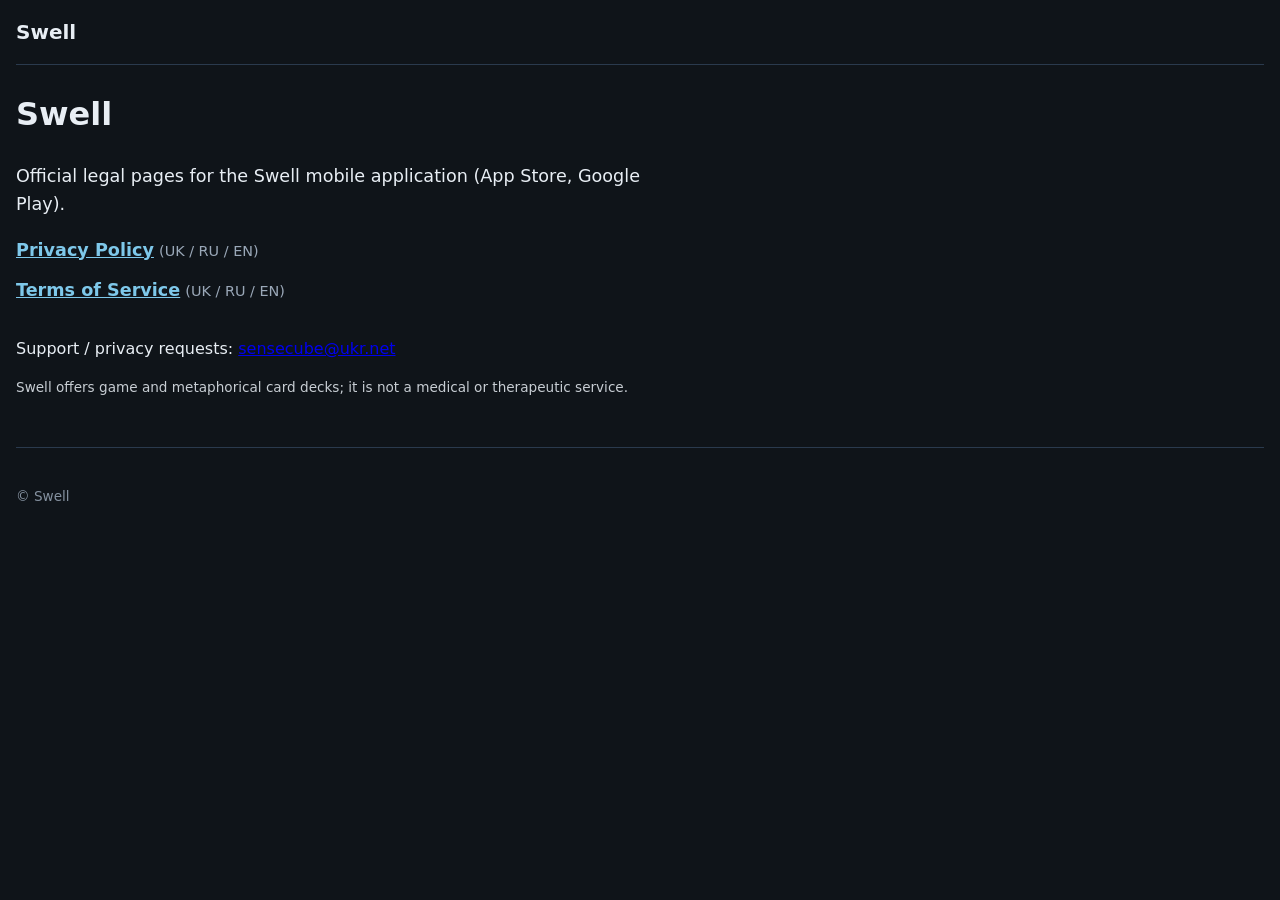
==== index.html @ 3ccc6fe0 "Add files via upload" ====
<!DOCTYPE html>
<html lang="en">
<head>
  <meta charset="utf-8" />
  <meta name="viewport" content="width=device-width, initial-scale=1" />
  <title>Swell — Legal &amp; support</title>
  <link rel="stylesheet" href="style.css" />
</head>
<body>
  <header class="top">
    <span class="home">Swell</span>
  </header>
  <main class="landing">
    <h1>Swell</h1>
    <p class="lead">Official legal pages for the Swell mobile application (App Store, Google Play).</p>
    <ul class="links">
      <li><a href="./privacy.html">Privacy Policy</a> <span class="hint">(UK / RU / EN)</span></li>
      <li><a href="./terms.html">Terms of Service</a> <span class="hint">(UK / RU / EN)</span></li>
    </ul>
    <p class="contact">Support / privacy requests: <a href="mailto:sensecube@ukr.net">sensecube@ukr.net</a></p>
    <p class="small">Swell offers game and metaphorical card decks; it is not a medical or therapeutic service.</p>
  </main>
  <footer class="foot">
    <p class="small">© Swell</p>
  </footer>
</body>
</html>
---- style.css ----
/* Public legal site — keep in sync via: node scripts/build-legal-site.mjs */
:root {
  --bg: #0f1419;
  --card: #1a2332;
  --text: #e8eef4;
  --muted: #9aa8b8;
  --link: #7ec8ea;
  --border: #2a3a4d;
}
* { box-sizing: border-box; }
body {
  margin: 0;
  font-family: system-ui, -apple-system, Segoe UI, Roboto, Ubuntu, Cantarell, sans-serif;
  background: var(--bg);
  color: var(--text);
  line-height: 1.6;
  padding: 0 1rem 3rem;
}
.top {
  display: flex;
  flex-wrap: wrap;
  align-items: center;
  justify-content: space-between;
  gap: 0.75rem;
  padding: 1rem 0;
  border-bottom: 1px solid var(--border);
  margin-bottom: 1.5rem;
}
.home {
  font-weight: 700;
  font-size: 1.25rem;
  color: var(--text);
  text-decoration: none;
}
.langs a {
  color: var(--link);
  margin-right: 0.75rem;
  text-decoration: none;
}
.langs a:hover { text-decoration: underline; }
.updated {
  color: var(--muted);
  font-size: 0.9rem;
  margin-bottom: 1.5rem;
}
.updated-inline {
  color: var(--muted);
  font-size: 0.95rem;
  margin: -0.5rem 0 1.25rem;
}
.doc-title {
  font-size: 1.75rem;
  margin: 0 0 0.5rem;
}
.lang-block {
  margin-bottom: 3rem;
  scroll-margin-top: 1rem;
}
.block {
  margin-bottom: 1.5rem;
}
.block h2 {
  font-size: 1.05rem;
  margin: 0 0 0.5rem;
  color: var(--link);
}
.block p {
  margin: 0;
  color: var(--text);
  opacity: 0.95;
}
.foot {
  margin-top: 3rem;
  padding-top: 1.5rem;
  border-top: 1px solid var(--border);
  color: var(--muted);
  font-size: 0.9rem;
}
.foot a { color: var(--link); }
.small { font-size: 0.85rem; opacity: 0.85; }
.landing { max-width: 40rem; }
.landing h1 { margin-top: 0; }
.lead { font-size: 1.1rem; }
.links { list-style: none; padding: 0; }
.links li { margin-bottom: 0.75rem; }
.links a {
  color: var(--link);
  font-weight: 600;
  font-size: 1.1rem;
}
.hint { color: var(--muted); font-size: 0.9rem; }
.contact { margin-top: 2rem; }
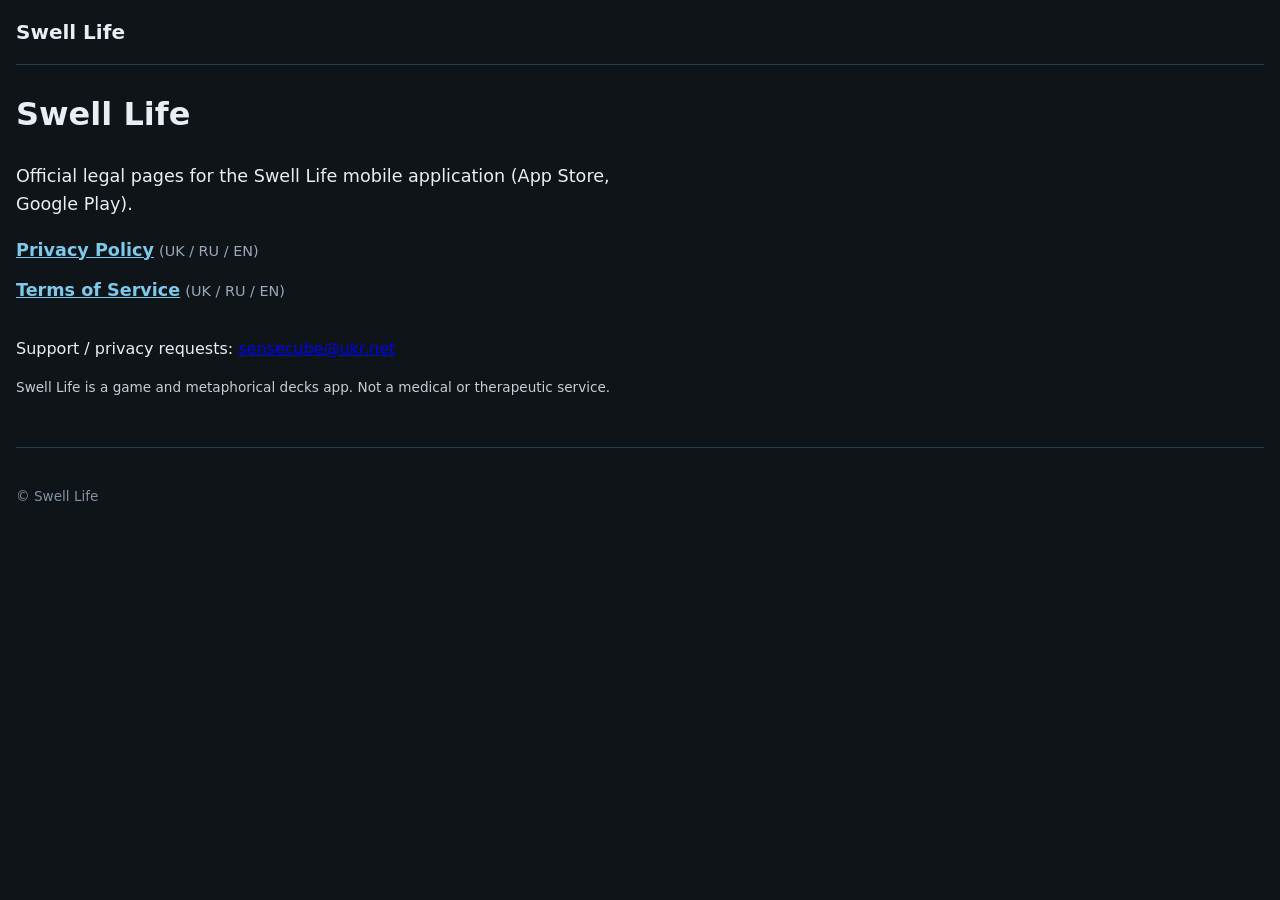
==== commit 436aa31d: "Update index.html" ====
--- a/index.html
+++ b/index.html
@@ -3,25 +3,27 @@
 <head>
   <meta charset="utf-8" />
   <meta name="viewport" content="width=device-width, initial-scale=1" />
-  <title>Swell — Legal &amp; support</title>
+  <title>Swell Life — Legal &amp; support</title>
   <link rel="stylesheet" href="style.css" />
 </head>
 <body>
-  <header class="top">
-    <span class="home">Swell</span>
-  </header>
-  <main class="landing">
-    <h1>Swell</h1>
-    <p class="lead">Official legal pages for the Swell mobile application (App Store, Google Play).</p>
-    <ul class="links">
-      <li><a href="./privacy.html">Privacy Policy</a> <span class="hint">(UK / RU / EN)</span></li>
-      <li><a href="./terms.html">Terms of Service</a> <span class="hint">(UK / RU / EN)</span></li>
-    </ul>
-    <p class="contact">Support / privacy requests: <a href="mailto:sensecube@ukr.net">sensecube@ukr.net</a></p>
-    <p class="small">Swell offers game and metaphorical card decks; it is not a medical or therapeutic service.</p>
-  </main>
-  <footer class="foot">
-    <p class="small">© Swell</p>
-  </footer>
+  <div class="container">
+    <header class="top">
+      <span class="home">Swell Life</span>
+    </header>
+    <main class="landing card">
+      <h1>Swell Life</h1>
+      <p class="lead">Official legal pages for the Swell Life mobile application (App Store, Google Play).</p>
+      <ul class="links">
+        <li><a href="./privacy.html">Privacy Policy</a> <span class="hint">(UK / RU / EN)</span></li>
+        <li><a href="./terms.html">Terms of Service</a> <span class="hint">(UK / RU / EN)</span></li>
+      </ul>
+      <p class="contact">Support / privacy requests: <a href="mailto:sensecube@ukr.net">sensecube@ukr.net</a></p>
+      <p class="small">Swell Life is a game and metaphorical decks app. Not a medical or therapeutic service.</p>
+    </main>
+    <footer class="foot">
+      <p class="small">© Swell Life</p>
+    </footer>
+  </div>
 </body>
 </html>
